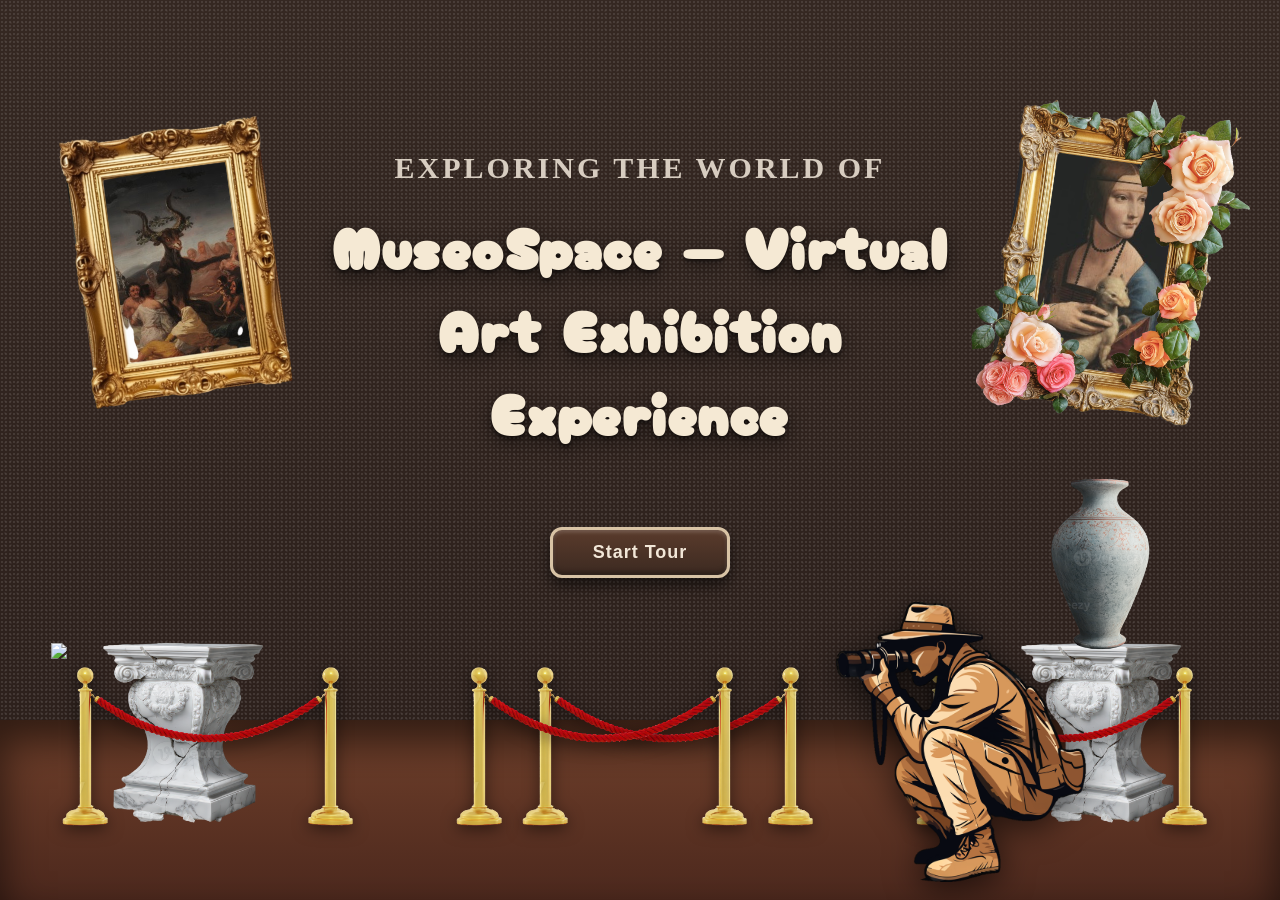
==== index.html @ 325b6b23 "MuseoSpace initial version" ====
<!DOCTYPE html>
<html lang="en">
<head>
  <meta charset="utf-8" />
  <meta name="viewport" content="width=device-width,initial-scale=1" />
  <title>MuseoSpace — Lobby</title>
  <link rel="stylesheet" href="style.css" />
  <link href="https://fonts.googleapis.com/css2?family=Cherry+Bomb+One&display=swap" rel="stylesheet">

</head>
<script>
document.addEventListener("mousemove", (e) => {
  const x = (window.innerWidth / 2 - e.clientX) / 80;
  const y = (window.innerHeight / 2 - e.clientY) / 80;

  // Left frame parallax
  const left = document.querySelector(".frame-left");
  left.style.transform = `rotate(-8deg) translate(${x}px, ${y}px)`;

  // Right frame parallax
  const right = document.querySelector(".frame-right");
  right.style.transform = `rotate(8deg) translate(${-x}px, ${y}px)`;

  // Statue parallax (small movement)
  const statue = document.querySelector(".statue");
  statue.style.transform = `translateX(-50%) translate(${x/2}px, ${y/2}px)`;

  // Vase parallax
  const vase = document.querySelector(".vase");
  vase.style.transform = `translateX(-50%) translate(${-x/2}px, ${y/2}px)`;

  // Cameraman slight parallax
  const cam = document.querySelector(".cameraman");
  cam.style.transform = `translate(${x/3}px, ${y/3}px)`;
});
</script>

<body>
  <div class="museum-container">
  <div class="dust"></div>

    <!-- LEFT FRAME (Vecteezy golden frame) -->
    <div class="frame frame-left">
  <img src="assets/vecteezy_vintage-picture-frame-luxury-photo-frame_24077617.png"
       class="frame-img">

  <div class="frame-image-container left-img">
    <img src="assets/main-1.png" class="frame-photo">
  </div>
</div>



    <!-- RIGHT FRAME (Floral golden frame) -->
    <div class="frame frame-right">
  <img src="assets/ai-generated-golden-rectangle-photo-frame-intertwined-with-roses-decorative-your-picture-with-floral-vintage-style-ai-generated-transparent-png.png"
       alt="right-frame" class="frame-img">

  <div class="frame-image-container">
    <img src="assets/main-2.png" class="frame-photo">
  </div>
</div>


    <!-- CENTER TITLE + BUTTONS -->
    <div class="center-content">
      <h2 class="subtitle">EXPLORING THE WORLD OF</h2>
      <h1 class="title">MuseoSpace — Virtual Art Exhibition Experience</h1>
      <div class="center-buttons">
        <button class="main-btn" onclick="location.href='gallery.html'">Start Tour</button>
      </div>
    </div>

    <!-- LEFT STATUE on pedestal -->
    <div class="object-block statue-block">
  <img src="assets/cracked-white-marble-pedestal-with-intricate-floral-carvings-and-classical-design-showing-signs-of-damage-and-wear-isolated-on-transparency-background-with-broken-pieces-at-base-png.png"
       class="object-base">

  <img src="assets/hand-drawn-female-garden-statue-watercolor-clipart-for-cottagecore-journaling-scrapbooking-wedding-cards-invitations-planners-and-crafting-projects-png.png"
       class="object-top statue">
</div>


    <!-- RIGHT VASE on pedestal -->
    <div class="object-block vase-block">
  <img src="assets/cracked-white-marble-pedestal-with-intricate-floral-carvings-and-classical-design-showing-signs-of-damage-and-wear-isolated-on-transparency-background-with-broken-pieces-at-base-png.png"
       class="object-base">

  <img src="assets/isometric-vases-3d-render-png.png"
       class="object-top vase">
</div>


    <!-- LEFT rope barriers (two pieces) -->
    <div class="ropes left-ropes">
      <img src="assets/gold-stanchion-red-velvet-rope-barrier-luxury-event-entrance-isolated-security-elegant-exclusive-used-for-crowd-control-at-formal-occasions-png.png"
           class="rope" alt="rope1">
      <img src="assets/gold-stanchion-red-velvet-rope-barrier-luxury-event-entrance-isolated-security-elegant-exclusive-used-for-crowd-control-at-formal-occasions-png.png"
           class="rope" alt="rope2">
    </div>

    <!-- RIGHT rope barriers (two pieces) -->
    <div class="ropes right-ropes">
      <img src="assets/gold-stanchion-red-velvet-rope-barrier-luxury-event-entrance-isolated-security-elegant-exclusive-used-for-crowd-control-at-formal-occasions-png.png"
           class="rope" alt="rope3">
      <img src="assets/gold-stanchion-red-velvet-rope-barrier-luxury-event-entrance-isolated-security-elegant-exclusive-used-for-crowd-control-at-formal-occasions-png.png"
           class="rope" alt="rope4">
    </div>

    <!-- CAMERAMAN (right side, looking left) -->
    <img src="assets/a-man-in-a-hat-and-hat-crouches-down-with-a-camera-png.png"
         class="cameraman" alt="cameraman">

    <!-- WOODEN FLOOR at bottom -->
    <div class="floor"></div>

  </div>
  
</body>
</html>
---- style.css ----
/* Reset & base */
* { box-sizing: border-box; }
body {
  margin: 0;
  background: linear-gradient(#352822, #2b1f1b); /* dark museum wall */
  font-family: "Georgia", serif;
  color: #efe7da;
  overflow-x: hidden;
}
.museum-container {
  position: relative;
  width: 100%;
  height: 100vh;
}

/* STATIC DUST EFFECT (PERFORMANCE SAFE) */
.dust {
    position:absolute;
    inset:0;
    pointer-events:none;
    background:
      radial-gradient(circle, rgba(255,255,255,0.15) 1px, transparent 1px) 0 0/4px 4px,
      radial-gradient(circle, rgba(255,255,255,0.06) 1px, transparent 1px) 2px 2px/6px 6px;
    animation: dustFloat 14s infinite linear;
    opacity:0.68;
    z-index:0;
  }

/* WOODEN FLOOR */
.floor {
  position: absolute;
  bottom: 0;
  width: 100%;
  height: 20%;
  background: linear-gradient(180deg, #70402b 0%, #4c281d 100%);
  box-shadow: inset 0 20px 40px rgba(0,0,0,0.6);
}

/* FRAMES */
.frame {
  position: absolute;
  width: 300px;
  height: 380px;
  display: flex;
  align-items: center;
  justify-content: center;
  pointer-events: auto;
}

/* FRAME PNG always above the photo */
.frame-img {
  position: absolute;
  width: 100%;
  height: 100%;
  object-fit: contain;
  z-index: 3;        /* Always top layer */
  pointer-events: none;
}

/* Image container inside the frame */
.frame-image-container {
  position: absolute;
  width: 65%;        /* tighter fit */
  height: 58%;       /* prevents spill */
  top: 21%;          /* pushes image correctly inside */
  left: 50%;
  transform: translateX(-50%);
  overflow: hidden;  /* stops leakage */
  border-radius: 6px;
  z-index: 2;
}

/* The artwork image */
.frame-photo {
  width: 100%;
  height: 100%;
  object-fit: cover;        /* crops instead of stretching */
  object-position: center;  /* no distortion */
  z-index: 1;
}

/* LEFT & RIGHT FRAME POSITIONS */
.frame-left {
  top: 8%;
  left: 2%;
  --rot: -8deg;
  transform: rotate(var(--rot));
}

.frame-right {
  top: 8%;
  right: 2%;
  --rot: 8deg;
  transform: rotate(var(--rot));
}

/* FIX: remove double rotation */
.left-img,
.right-img {
  transform: translateX(-50%);
  transform-origin: center;
}

/* Shake animation when hovering over frame */
.frame:hover {
  animation: frameShake 0.25s ease-in-out;
}

@keyframes frameShake {
  0%   { transform: rotate(var(--rot)) translateX(0); }
  25%  { transform: rotate(calc(var(--rot) + 2deg)) translateX(1px); }
  50%  { transform: rotate(var(--rot)) translateX(-1px); }
  75%  { transform: rotate(calc(var(--rot) - 2deg)) translateX(1px); }
  100% { transform: rotate(var(--rot)) translateX(0); }
}




/* CENTER TITLE + BUTTONS */
.center-content {
  position: absolute;
  top: 14%;
  left: 50%;
  transform: translateX(-50%);
  text-align: center;
  z-index: 30;
}

/* ============================
   RETRO MUSEUM TITLE STYLE
   ============================ */
.title {
  font-family: "Cherry Bomb One", cursive;
  font-size: 54px;
  letter-spacing: 2px;
  color: #f5e9d4;
  text-shadow: 0 6px 18px rgba(0,0,0,0.45),
               0 3px 3px rgba(0,0,0,0.4);
  margin: 0;
  transform: scale(1.05);
}

.subtitle {
  font-family: "Georgia", serif;
  font-size: 30px;
  letter-spacing: 3px;
  color: #e9dfd2;
  opacity: 0.9;
}

.center-buttons {
  margin-top: 80px !important; /* was 14px */
}


/* ============================
   VINTAGE START BUTTON
   ============================ */
.main-btn {
  padding: 12px 40px;
  font-size: 18px;
  font-weight: 600;
  letter-spacing: 1px;
  background: linear-gradient(#5a3b2c, #3c2a21);
  border: 3px solid #d8c3a5;
  border-radius: 12px;
  color: #f2e7d8;

  box-shadow: 
      inset 0 2px 4px rgba(255,255,255,0.2),
      inset 0 -3px 5px rgba(0,0,0,0.3),
      0 8px 14px rgba(0,0,0,0.5);

  transition: 0.2s ease;
}

.main-btn:hover {
  transform: translateY(-3px);
  box-shadow: 
      inset 0 2px 4px rgba(255,255,255,0.2),
      inset 0 -2px 4px rgba(0,0,0,0.3),
      0 14px 20px rgba(0,0,0,0.55);
}

.main-btn:active {
  transform: translateY(0px);
  box-shadow: 
      inset 0 1px 2px rgba(0,0,0,0.4),
      0 5px 10px rgba(0,0,0,0.4);
}

/* UNIVERSAL OBJECT BLOCK (for statue + vase) */
.object-block {
  position: absolute;
  width: 260px;
  height: 420px;       /* enough space for both parts */
  text-align: center;
  z-index: 20;
}

/* base is always at the bottom */
.object-base {
  position: absolute;
  bottom: 0;
  left: 2%;
  width: 100%;
}

/* top object sits above the base */
.object-top {
  position: absolute;
  bottom: 185px;       /* adjust this for perfect sit-on-base */
  left: 50%;
  transform: translateX(-50%);
  width: 100%;
}

/* statue-specific tweak */
.object-top.statue {
  width: 260px;
  bottom: 178px;
}

/* vase-specific tweak */
.object-top.vase {
  width: 200px;
  bottom: 175px;
  transform: translateX(-50%);
}

/* POSITION BLOCKS IN ROOM */
.statue-block {
  left: 4%;
  bottom: 7%;
}

.vase-block {
  right: 4%;
  bottom: 7%;
}

/* ROPES (two left, two right) */
.ropes {
  position: absolute;
  bottom: 1%;
  display: flex;
  gap: 60px;
  align-items: flex-end;
  z-index: 22;
}
.left-ropes { left: 1%;}
.right-ropes { right: 1%; }
.rope {
  width: 400px;
  filter: drop-shadow(0 4px 8px rgba(0,0,0,0.5));
  transform-origin: bottom center;
  transform: translateY(6px);
}

/* CAMERAMAN (bottom-right) */
.cameraman {
  position: absolute;
  bottom: 2%;
  right: 14%;
  width: 280px;
  z-index: 25;
  /* The original image faces left — do not flip if already correct.
     If you need to flip horizontally, use: transform: scaleX(-1); */
  filter: drop-shadow(0 8px 16px rgba(0,0,0,0.6));
}

/* Responsive adjustments */
@media (max-width: 900px) {
  .title { font-size: 44px; }
  .frame { width: 220px; height: 300px; }
  .frame-placeholder { width: 72%; height: 60%; font-size: 14px; }
  .statue-block .statue, .vase-block .vase { width: 110px; }
  .cameraman { width: 160px; right: 6%; bottom: 16%; }
  .spotlight { width: 420px; }
}


/* Floating Up/Down Animation (statue + vase) */
@keyframes floatUpDown {
  0% { transform: translateX(-50%) translateY(0); }
  50% { transform: translateX(-50%) translateY(-6px); }
  100% { transform: translateX(-50%) translateY(0); }
}

.statue,
.vase {
  animation: floatUpDown 6s ease-in-out infinite;
}

/* Cameraman subtle breathing */
@keyframes breathe {
  0% { transform: translateY(0); }
  50% { transform: translateY(-3px); }
  100% { transform: translateY(0); }
}

.cameraman {
  animation: breathe 5s ease-in-out infinite;
}

/*first end*/
/*second start*/

/* ====================================================
   PAGE 2: Gallery — captions, glow, stagger, layout
   ==================================================== */

/* header (fixed) */
.gallery-header {
  position: fixed;
  top: 0;
  width: 100%;
  text-align: center;
  padding: 0px 0;
  z-index: 40;
  background: transparent;
}

.gallery-title {
  font-family: "Cherry Bomb One", cursive;
  font-size: 40px;
  color: #f5e9d4;
  margin: 0;
}

.gallery-subtitle {
  font-family: Georgia, serif;
  font-size: 16px;
  color: #e9dfd2;
  margin: 6px 0 0 0;
  opacity: 0.9;
}

/* horizontal walls wrapper */
.walls-wrapper {
  display: flex;
  width: 400vw;
  height: 100vh;
  transition: transform 0.8s cubic-bezier(.22,.9,.27,1);
  overflow: hidden;
  position: relative;
  z-index: 1;
}

.wall {
  width: 100vw;
  height: 100vh;
  background: linear-gradient(#352822, #2b1f1b);
  padding-top: 140px;  /* room for header */
  padding-bottom: 100px; /* room for nav buttons */
  box-sizing: border-box;
  overflow: hidden;
}

/* frames grid: 3x2 landscape frames */
.frames-grid {
  width: 100%;
  display: grid;
  grid-template-columns: repeat(3, 420px);
  grid-template-rows: repeat(2, 320px);
  place-content: center;
  row-gap: 20px;
  column-gap: 40px;
  margin: 0 auto;
}

/* frame card styling */
.frame-card {
  width: 420px;
  height: 320px;
  background: linear-gradient(#5a3b2c, #3c2a21);
  border: 4px solid #d8c3a5;
  border-radius: 12px;
  overflow: hidden;
  position: relative;
  box-shadow: 0 12px 30px rgba(0,0,0,0.6);
  transition: transform 300ms ease, filter 300ms ease, opacity 300ms ease;
  transform-origin: center;
}

/* artwork image fills frame (cropped center) */
.frame-card img {
  width: 100%;
  height: 100%;
  object-fit: cover;
  object-position: center;
  display: block;
}

/* caption (hidden until active) */
.frame-caption {
  position: absolute;
  left: 12px;
  right: 12px;
  bottom: 12px;
  background: rgba(18, 12, 9, 0.78); /* dark warm plate */
  padding: 10px 12px;
  border-radius: 8px;
  color: #efe7da;
  opacity: 0;
  transform: translateY(10px);
  transition: opacity 260ms ease, transform 260ms ease;
  pointer-events: none;
  font-family: Georgia, serif;
  font-size: 14px;
  line-height: 1.2;
}

/* caption text */
.frame-caption h3 {
  margin: 0 0 4px 0;
  font-size: 16px;
  color: #f5e9d4;
  font-weight: 600;
}

.frame-caption p {
  margin: 0 0 6px 0;
  font-size: 13px;
  opacity: 0.95;
}

.frame-caption span {
  font-size: 13px;
  opacity: 0.9;
}

/* caption appears only on active frame (with 300ms delay) */
.frame-card.active-frame .frame-caption {
  opacity: 1;
  transform: translateY(0);
  transition-delay: 0.3s; /* 300ms delay before caption animates */
}

/* fallback class to make caption visible if JS used caption-visible */
.frame-card.caption-visible .frame-caption {
  opacity: 1;
  transform: translateY(0);
}

/* dim other frames while one is active */
.dimmed {
  opacity: 0.55 !important;
  filter: saturate(0.6) blur(1px);
}

/* active frame tilt + scale + brighter */
.active-frame {
  transform: scale(1.04) rotate(1.5deg);
  z-index: 60;
  filter: brightness(1.12) contrast(1.06) saturate(1.25);
  box-shadow: 0 28px 60px rgba(255,160,80,0.08);
}

/* radial spotlight glow behind active frame (A) - light orange cinematic warmth */
.frame-card.active-frame::before {
  content: "";
  position: absolute;
  left: 50%;
  top: 50%;
  width: 560px;   /* slightly larger than frame for soft spread */
  height: 460px;
  transform: translate(-50%, -50%);
  background: radial-gradient(ellipse at center,
      rgba(255, 167, 79, 0.22) 0%,
      rgba(255, 147, 51, 0.12) 30%,
      rgba(255, 120, 20, 0.06) 55%,
      rgba(20,10,8,0) 100%);
  border-radius: 50%;
  pointer-events: none;
  z-index: -1;
  filter: blur(12px);
}

/* wall active class for potential different background shading */
.wall.wall-active {
  /* subtle lift on activation if desired */
}

/* bottom navigation */
.bottom-nav {
  position: fixed;
  bottom: 28px;
  width: 100%;
  display: flex;
  justify-content: center;
  gap: 36px;
  z-index: 80;
  pointer-events: auto;
}

.nav-btn {
  padding: 12px 36px;
  border-radius: 12px;
}

/* responsive adjustments */
@media (max-width: 1100px) {
  .frames-grid {
    grid-template-columns: repeat(2, 360px);
    grid-template-rows: repeat(3, 280px);
    column-gap: 30px;
    row-gap: 18px;
  }
  .frame-card { width: 360px; height: 280px; }
  .frame-card.active-frame::before { width: 500px; height: 380px; }
}

@media (max-width: 700px) {
  /* mobile: single column vertical stack (fallback to simpler experience) */
  .walls-wrapper { flex-direction: column; width: 100%; height: auto; }
  .wall { width: 100%; height: auto; padding-top: 110px; padding-bottom: 60px; }
  .frames-grid {
    grid-template-columns: repeat(1, min(86vw, 420px));
    grid-template-rows: none;
    gap: 18px;
    padding-bottom: 30px;
  }
  .frame-card { width: min(86vw, 420px); height: calc(min(86vw, 420px) * 0.75); }
  .bottom-nav { position: static; margin: 20px 0 40px 0; }
}

/* ====== PAGE-2 NAVBAR (Anime-style, Pure CSS) ====== */

.gallery-nav {
  position: relative;
  margin-top: 10px;
  display: flex;
  justify-content: center;
  gap: 28px;
  z-index: 50;
}

.nav-tab {
  position: relative;
  padding: 10px 22px;
  font-family: "Georgia", serif;
  font-size: 18px;
  color: #f5e9d4;
  cursor: pointer;
  opacity: 0.75;
  transition: 0.3s ease;
  user-select: none;
}

.nav-tab:hover {
  opacity: 1;
  transform: translateY(-2px);
}

.nav-active {
  opacity: 1 !important;
}

.nav-active-bg {
  position: absolute;
  top: 0;
  height: 100%;
  width: 120px;
  background: radial-gradient(
    circle,
    rgba(255,140,40,0.28) 0%,
    rgba(255,130,20,0.20) 35%,
    rgba(255,110,10,0.08) 65%,
    rgba(0,0,0,0) 100%
  );
  border-radius: 12px;
  backdrop-filter: blur(8px);
  z-index: -1;
  opacity: 0;
  transition: all 0.35s cubic-bezier(.22,.9,.27,1);
}

.nav-btn {
  width: 45px;
  height: 45px;
  padding: 0;
  border-radius: 50%;
  font-size: 18px;
  display: flex;
  justify-content: center;
  align-items: center;
}

.bottom-nav button,
.frame-card,
.nav-tab {
  cursor: pointer;
}

.back-btn {
  position: absolute;
  top: 18px;
  left: 22px;
  width: 42px;
  height: 42px;
  display: flex;
  align-items: center;
  justify-content: center;

  text-decoration: none;
  font-size: 20px;
  font-weight: bold;
  color: #f5e9d4;

  background: linear-gradient(#5a3b2c, #3c2a21);
  border: 3px solid #d8c3a5;
  border-radius: 50%;
  box-shadow:
    inset 0 2px 4px rgba(255,255,255,0.2),
    inset 0 -3px 5px rgba(0,0,0,0.35),
    0 6px 14px rgba(0,0,0,0.55);

  cursor: pointer;
  transition: 0.25s ease;
  z-index: 9999;
}

.back-btn:hover {
  transform: translateY(-2px);
  box-shadow:
    inset 0 2px 4px rgba(255,255,255,0.25),
    inset 0 -2px 4px rgba(0,0,0,0.3),
    0 12px 22px rgba(0,0,0,0.55);
}

.back-btn:active {
  transform: translateY(0);
  box-shadow:
    inset 0 1px 2px rgba(0,0,0,0.45),
    0 6px 10px rgba(0,0,0,0.45);
}

.feedback-btn {
  position: absolute;
  top: 18px;
  right: 22px;         /* back-btn is on left, feedback goes on right */
  width: 42px;
  height: 42px;
  display: flex;
  align-items: center;
  justify-content: center;

  text-decoration: none;
  font-size: 20px;
  font-weight: bold;
  color: #f5e9d4;

  background: linear-gradient(#5a3b2c, #3c2a21);
  border: 3px solid #d8c3a5;
  border-radius: 50%;
  box-shadow:
    inset 0 2px 4px rgba(255,255,255,0.2),
    inset 0 -3px 5px rgba(0,0,0,0.35),
    0 6px 14px rgba(0,0,0,0.55);

  cursor: pointer;
  transition: 0.25s ease;
  z-index: 9999;
}

.feedback-btn:hover {
  transform: translateY(-2px);
  box-shadow:
    inset 0 2px 4px rgba(255,255,255,0.25),
    inset 0 -2px 4px rgba(0,0,0,0.3),
    0 12px 22px rgba(0,0,0,0.55);
}

.feedback-btn:active {
  transform: translateY(0);
  box-shadow:
    inset 0 1px 2px rgba(0,0,0,0.45),
    0 6px 10px rgba(0,0,0,0.45);
}




/*second end*/
/*third start*/




/*third end*/
/*fourth start*/
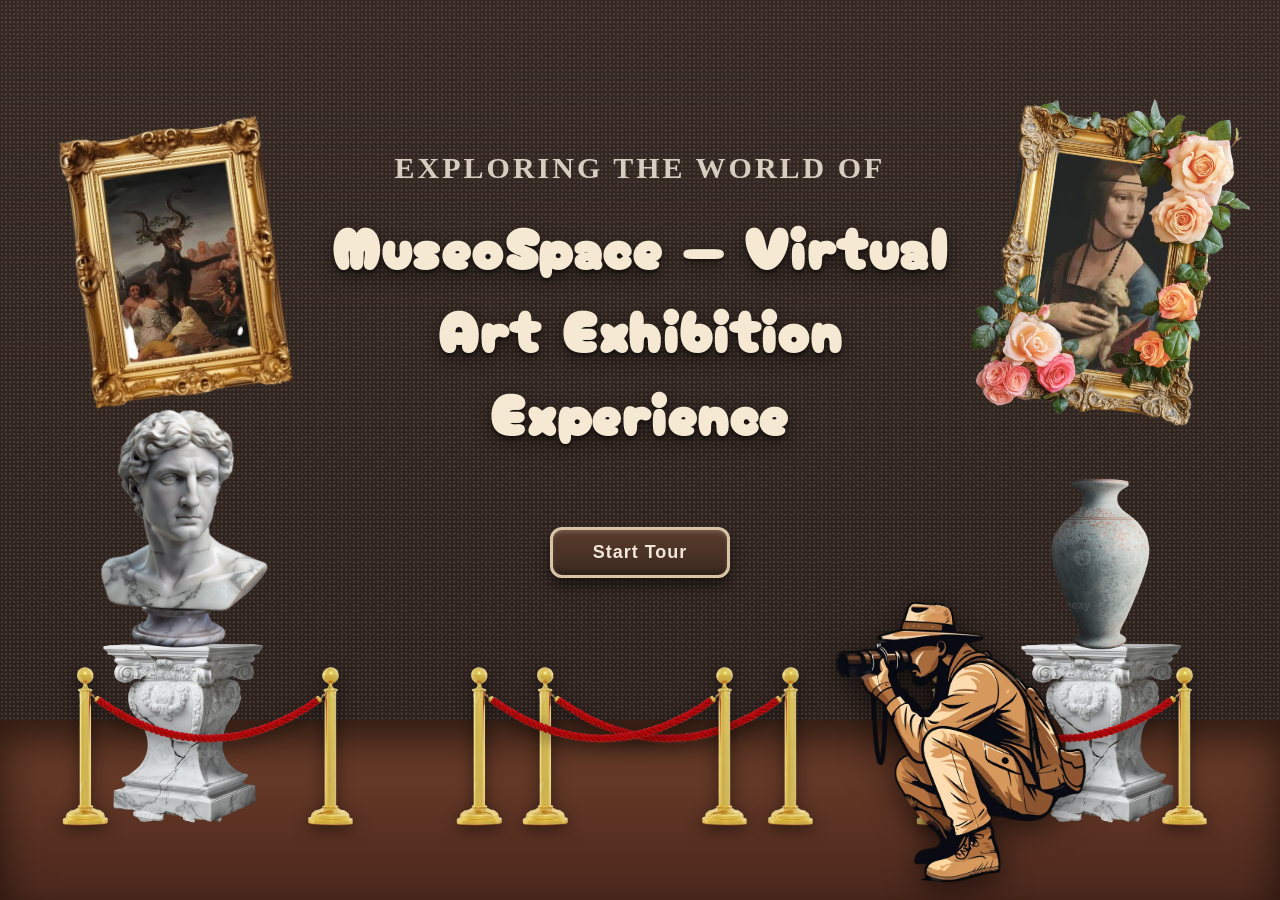
==== commit 2f532de9: "Add detailed README with project overview, architecture, and screenshots" ====
--- a/index.html
+++ b/index.html
@@ -41,11 +41,11 @@
 
     <!-- LEFT FRAME (Vecteezy golden frame) -->
     <div class="frame frame-left">
-  <img src="assets/vecteezy_vintage-picture-frame-luxury-photo-frame_24077617.png"
+  <img src="assets/vecteezy_vintage-picture-frame-luxury-photo-frame_24077617.webp" loading="lazy"
        class="frame-img">
 
   <div class="frame-image-container left-img">
-    <img src="assets/main-1.png" class="frame-photo">
+    <img src="assets/main-1.webp" class="frame-photo" loading="lazy">
   </div>
 </div>
 
@@ -53,11 +53,11 @@
 
     <!-- RIGHT FRAME (Floral golden frame) -->
     <div class="frame frame-right">
-  <img src="assets/ai-generated-golden-rectangle-photo-frame-intertwined-with-roses-decorative-your-picture-with-floral-vintage-style-ai-generated-transparent-png.png"
-       alt="right-frame" class="frame-img">
+  <img src="assets/ai-generated-golden-rectangle-photo-frame-intertwined-with-roses-decorative-your-picture-with-floral-vintage-style-ai-generated-transparent-png.webp"
+       alt="right-frame" class="frame-img" loading="lazy">
 
   <div class="frame-image-container">
-    <img src="assets/main-2.png" class="frame-photo">
+    <img src="assets/main-2.webp" class="frame-photo" loading="lazy">
   </div>
 </div>
 
@@ -73,43 +73,43 @@
 
     <!-- LEFT STATUE on pedestal -->
     <div class="object-block statue-block">
-  <img src="assets/cracked-white-marble-pedestal-with-intricate-floral-carvings-and-classical-design-showing-signs-of-damage-and-wear-isolated-on-transparency-background-with-broken-pieces-at-base-png.png"
-       class="object-base">
+  <img src="assets/cracked-white-marble-pedestal-with-intricate-floral-carvings-and-classical-design-showing-signs-of-damage-and-wear-isolated-on-transparency-background-with-broken-pieces-at-base-png.webp"
+       class="object-base" loading="lazy">
 
-  <img src="assets/hand-drawn-female-garden-statue-watercolor-clipart-for-cottagecore-journaling-scrapbooking-wedding-cards-invitations-planners-and-crafting-projects-png.png"
-       class="object-top statue">
+  <img src="assets/hand-drawn-female-garden-statue-watercolor-clipart-for-cottagecore-journaling-scrapbooking-wedding-cards-invitations-planners-and-crafting-projects-png.webp"
+       class="object-top statue" loading="lazy">
 </div>
 
 
     <!-- RIGHT VASE on pedestal -->
     <div class="object-block vase-block">
-  <img src="assets/cracked-white-marble-pedestal-with-intricate-floral-carvings-and-classical-design-showing-signs-of-damage-and-wear-isolated-on-transparency-background-with-broken-pieces-at-base-png.png"
-       class="object-base">
+  <img src="assets/cracked-white-marble-pedestal-with-intricate-floral-carvings-and-classical-design-showing-signs-of-damage-and-wear-isolated-on-transparency-background-with-broken-pieces-at-base-png.webp"
+       class="object-base" loading="lazy">
 
-  <img src="assets/isometric-vases-3d-render-png.png"
-       class="object-top vase">
+  <img src="assets/isometric-vases-3d-render-png.webp"
+       class="object-top vase" loading="lazy">
 </div>
 
 
     <!-- LEFT rope barriers (two pieces) -->
     <div class="ropes left-ropes">
-      <img src="assets/gold-stanchion-red-velvet-rope-barrier-luxury-event-entrance-isolated-security-elegant-exclusive-used-for-crowd-control-at-formal-occasions-png.png"
-           class="rope" alt="rope1">
-      <img src="assets/gold-stanchion-red-velvet-rope-barrier-luxury-event-entrance-isolated-security-elegant-exclusive-used-for-crowd-control-at-formal-occasions-png.png"
-           class="rope" alt="rope2">
+      <img src="assets/gold-stanchion-red-velvet-rope-barrier-luxury-event-entrance-isolated-security-elegant-exclusive-used-for-crowd-control-at-formal-occasions-png.webp"
+           class="rope" alt="rope1" loading="lazy">
+      <img src="assets/gold-stanchion-red-velvet-rope-barrier-luxury-event-entrance-isolated-security-elegant-exclusive-used-for-crowd-control-at-formal-occasions-png.webp"
+           class="rope" alt="rope2" loading="lazy">
     </div>
 
     <!-- RIGHT rope barriers (two pieces) -->
     <div class="ropes right-ropes">
-      <img src="assets/gold-stanchion-red-velvet-rope-barrier-luxury-event-entrance-isolated-security-elegant-exclusive-used-for-crowd-control-at-formal-occasions-png.png"
-           class="rope" alt="rope3">
-      <img src="assets/gold-stanchion-red-velvet-rope-barrier-luxury-event-entrance-isolated-security-elegant-exclusive-used-for-crowd-control-at-formal-occasions-png.png"
-           class="rope" alt="rope4">
+      <img src="assets/gold-stanchion-red-velvet-rope-barrier-luxury-event-entrance-isolated-security-elegant-exclusive-used-for-crowd-control-at-formal-occasions-png.webp"
+           class="rope" alt="rope3" loading="lazy">
+      <img src="assets/gold-stanchion-red-velvet-rope-barrier-luxury-event-entrance-isolated-security-elegant-exclusive-used-for-crowd-control-at-formal-occasions-png.webp"
+           class="rope" alt="rope4" loading="lazy">
     </div>
 
     <!-- CAMERAMAN (right side, looking left) -->
-    <img src="assets/a-man-in-a-hat-and-hat-crouches-down-with-a-camera-png.png"
-         class="cameraman" alt="cameraman">
+    <img src="assets/a-man-in-a-hat-and-hat-crouches-down-with-a-camera-png.webp"
+         class="cameraman" alt="cameraman" loading="lazy">
 
     <!-- WOODEN FLOOR at bottom -->
     <div class="floor"></div>
